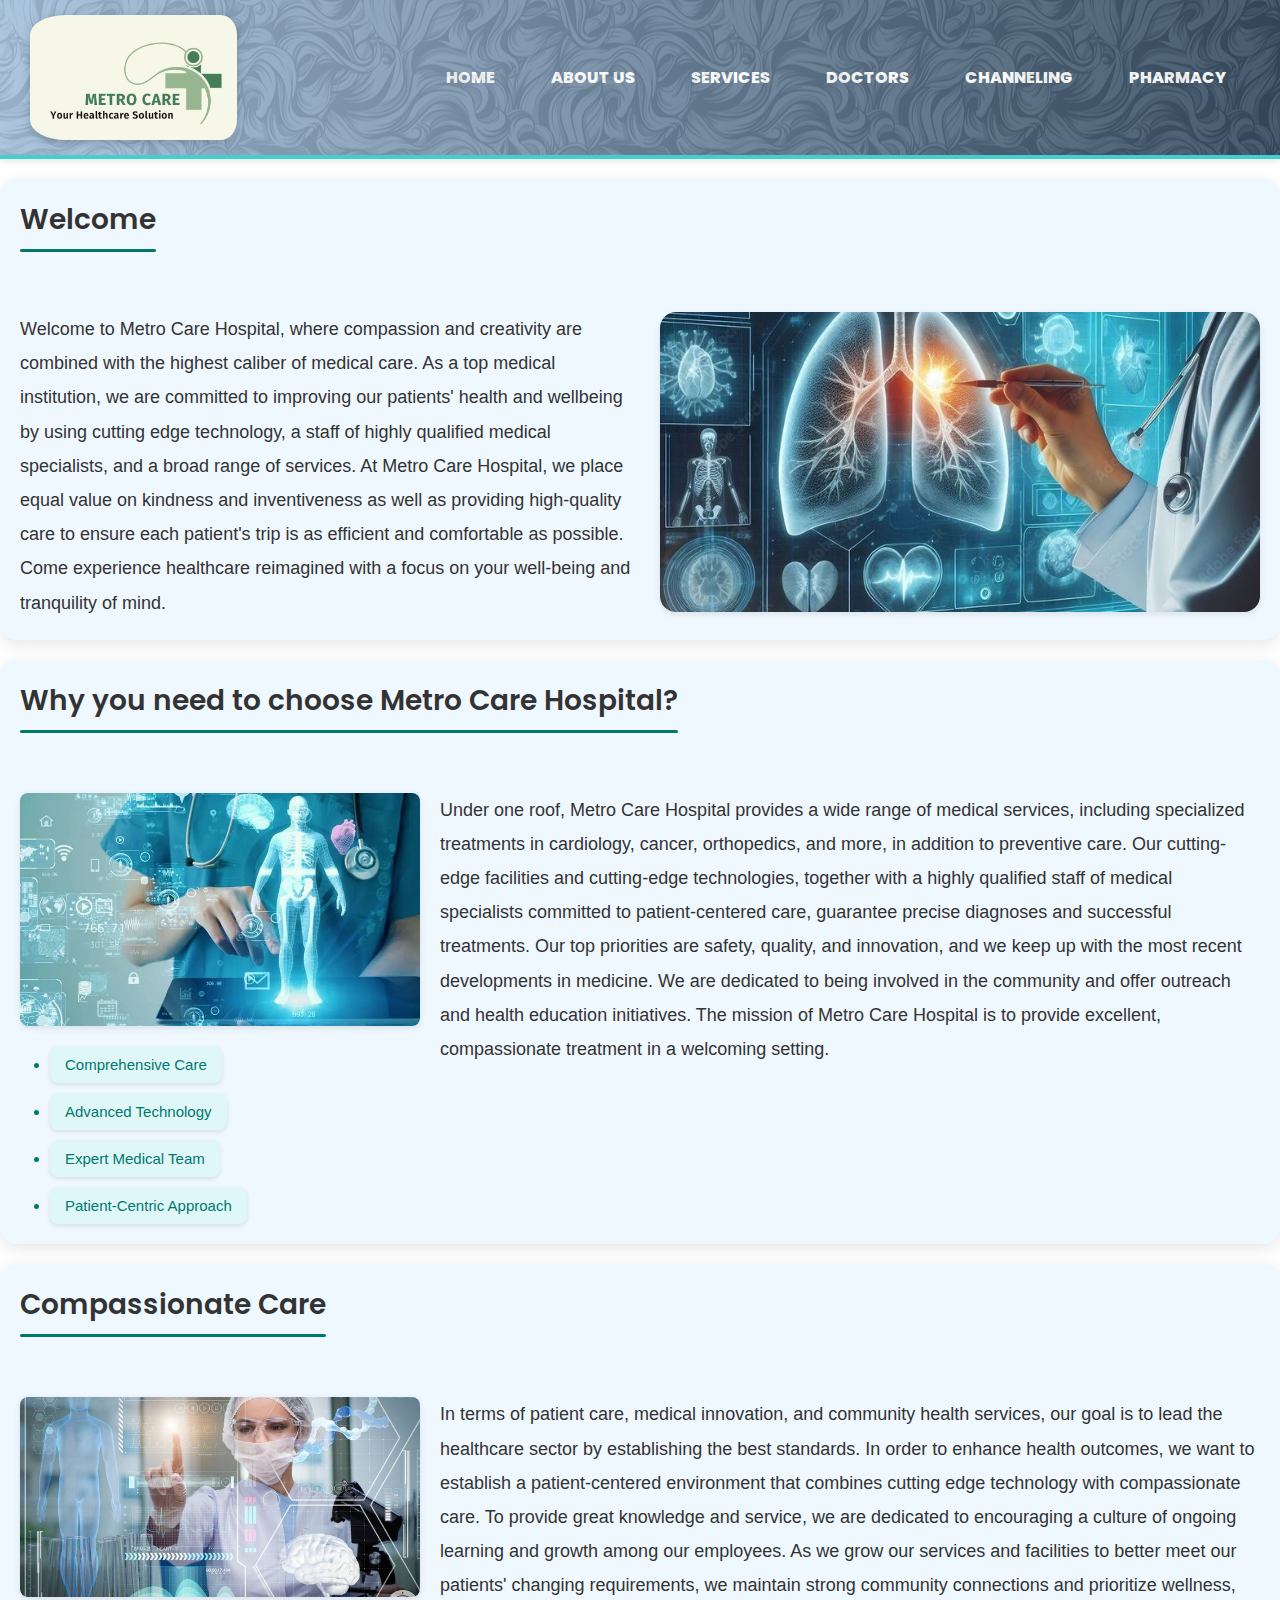
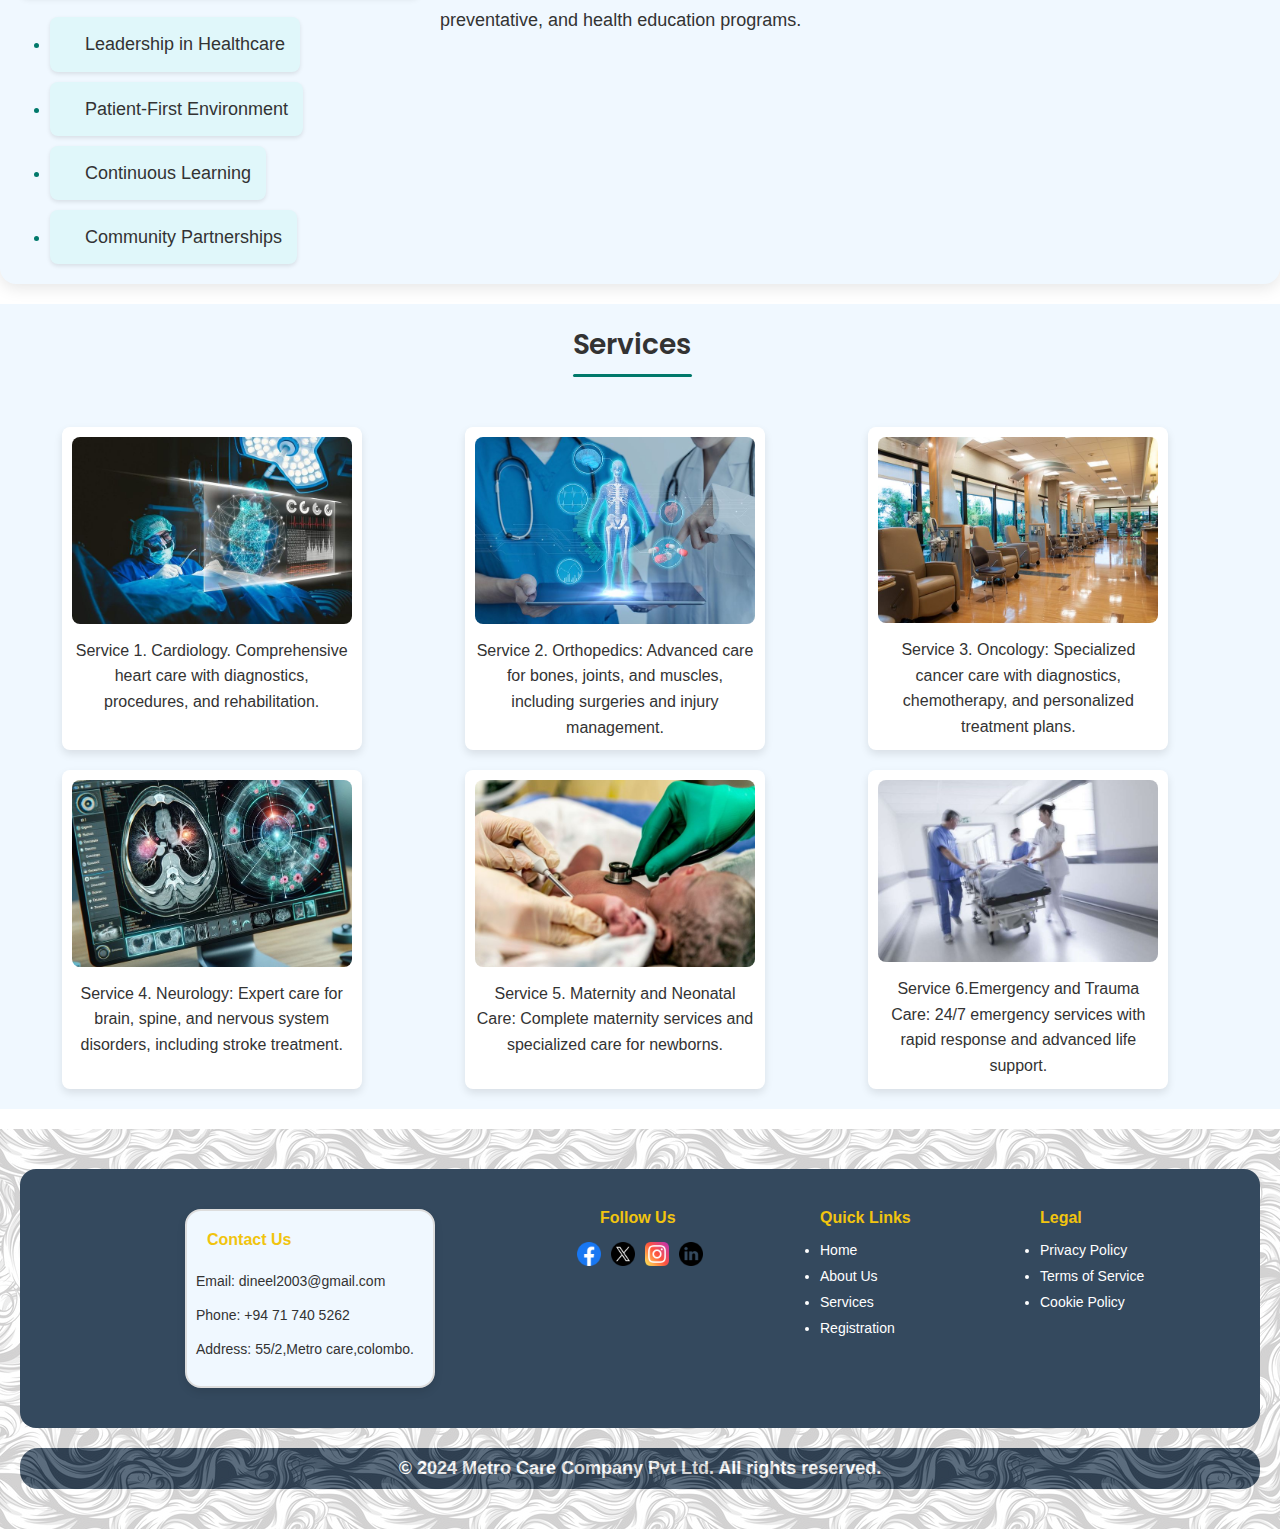
==== index.html @ cfb63183 "Add files via upload" ====
<!DOCTYPE html>
<html lang="en">
<head>
    <meta charset="UTF-8">
    <meta name="viewport" content="width=device-width, initial-scale=1.0">
    <title>Home page</title>
    <link href="https://fonts.googleapis.com/css2?family=Poppins:wght@400;600&display=swap" rel="stylesheet">
    <link rel="stylesheet" href="Styles/header.css">
    <link rel="stylesheet" href="Styles/homepage.css">
    <link rel="stylesheet" href="Styles/footer.css">
    <link rel="apple-touch-icon" sizes="180x180" href="favicon_io/apple-touch-icon.png">
    <link rel="icon" type="image/png" sizes="32x32" href="favicon_io/favicon-32x32.png">
    <link rel="icon" type="image/png" sizes="16x16" href="favicon_io/favicon-16x16.png">
    <link rel="manifest" href="favicon_io/site.webmanifest">
</head>
<body>
    
   <div class="container">
    <nav class="navbar">
       
        <img src="images/logo.png" alt="logo" class="logo" >

        <input type="checkbox" id="menu-toggle-checkbox" class="menu-checkbox">
        <label for="menu-toggle-checkbox" class="menu-toggle">
            <i class="fa fa-bars open-icon"></i>
            <i class="fa fa-times close-icon"></i>
            <span class="menu-text">Menu Button</span>
        </label>

        <ul class="nav-links">
            <li><a href="index.html">Home</a></li>
            <li><a href="About_us .html">About us</a></li>
            <li><a href="Services.html">Services</a></li>
            <li><a href="Doctors.html">Doctors</a></li>
            <li><a href="Consulting_Reservation.html">Channeling</a></li>
            <li><a href="Pharmacy.html">Pharmacy</a></li>
      
        </ul>
    
    </nav>
   </div>
    
    



   <section id="intro" class="intro">
    <header>
        <h1>Welcome</h1>
    </header>
    <div class="intro-content">
        <p>
            Welcome to Metro Care Hospital, where compassion and creativity are combined with the highest caliber of medical care. As a top medical institution, we are committed to improving our patients' health and wellbeing by using cutting edge technology, a staff of highly qualified medical specialists, and a broad range of services. At Metro Care Hospital, we place equal value on kindness and inventiveness as well as providing high-quality care to ensure each patient's trip is as efficient and comfortable as possible. Come experience healthcare reimagined with a focus on your well-being and tranquility of mind.
        </p>
        <img src="images/Main image.jpeg" alt="main" class="main_image">
    </div>
</section>

<section id="sec02" class="sec02">
    <header>
        <h2>Why you need to choose Metro Care Hospital?</h2>
    </header>
    <div class="sec02-content">
        <div class="left-content">
            <img src="images/2nd image.jpeg" alt="2nd" class="sec02-image">
            <ul class="sec02-list">
                
                <li>Comprehensive Care</li>
                <li>Advanced Technology</li>
                <li>Expert Medical Team</li>
                <li>Patient-Centric Approach</li>
            
            </ul>
        </div>
        <div class="right-content">
        <p>
            Under one roof, Metro Care Hospital provides a wide range of medical services, including specialized treatments in cardiology, cancer, orthopedics, and more, in addition to preventive care. Our cutting-edge facilities and cutting-edge technologies, together with a highly qualified staff of medical specialists committed to patient-centered care, guarantee precise diagnoses and successful treatments. Our top priorities are safety, quality, and innovation, and we keep up with the most recent developments in medicine. We are dedicated to being involved in the community and offer outreach and health education initiatives. The mission of Metro Care Hospital is to provide excellent, compassionate treatment in a welcoming setting.
        </p>
    </div>
    </div>
</section>




<section id="sec03" class="sec03">
    <header>
        <h2>Compassionate Care</h2>
    </header>
    <div class="sec03-content">
        <div class="left-content">
            <img src="images/3rd image.jpeg" alt="3rd" class="sec03-image">
            <ul class="sec03-list">
                <li><p>Leadership in Healthcare</p></li>
                <li><p>Patient-First Environment</p></li>
                <li><p>Continuous Learning</p></li>
                <li><p>Community Partnerships</p></li>
                
            </ul>
        </div>
        <div class="right-content">
        <p>
            In terms of patient care, medical innovation, and community health services, our goal is to lead the healthcare sector by establishing the best standards. In order to enhance health outcomes, we want to establish a patient-centered environment that combines cutting edge technology with compassionate care. To provide great knowledge and service, we are dedicated to encouraging a culture of ongoing learning and growth among our employees. As we grow our services and facilities to better meet our patients' changing requirements, we maintain strong community connections and prioritize wellness, preventative, and health education programs.
        </p>
    </div>
    </section>





        <section id="services01" class="services01">
            <header>
                <h2>Services</h2>
            </header>
            <div class="services-grid">
                <div class="service-item">
                    <img src="images/Services cardiology.jpeg" alt="Service 1" class="service-image">
                    <p class="service-description">Service 1. Cardiology. Comprehensive heart care with diagnostics, procedures, and rehabilitation. </p>
                </div>
                <div class="service-item">
                    <img src="images/Services Orthopedics.jpeg" alt="Service 2" class="service-image">
                    <p class="service-description">Service 2. Orthopedics: Advanced care for bones, joints, and muscles, including surgeries and injury management.</p>
                </div>
                <div class="service-item">
                    <img src="images/Services oncology.jpeg" alt="Service 3" class="service-image">
                    <p class="service-description">Service 3. Oncology: Specialized cancer care with diagnostics, chemotherapy, and personalized treatment plans.</p>
                </div>
                <div class="service-item">
                    <img src="images/Services neurology.jpeg" alt="Service 4" class="service-image">
                    <p class="service-description">Service 4. Neurology: Expert care for brain, spine, and nervous system disorders, including stroke treatment.</p>
                </div>
                <div class="service-item">
                    <img src="images/Services Maternity.jpeg" alt="Service 5" class="service-image">
                    <p class="service-description">Service 5. Maternity and Neonatal Care: Complete maternity services and specialized care for newborns.</p>
                </div>
                <div class="service-item">
                    <img src="images/Services Emergency.jpeg" alt="Service 6" class="service-image">
                    <p class="service-description">Service 6.Emergency and Trauma Care: 24/7 emergency services with rapid response and advanced life support.</p>
                </div>
            </div>
        </section >
   
        


        <section id="footer" class="footer-content">
            <footer class="footer">
                <div class="footer-container">
                    <div class="footer-section contact-info">
                        <h4>Contact Us</h4>
                        <p >Email: dineel2003@gmail.com</p>
                        <p >Phone: +94 71 740 5262</p>
                        <p> Address: 55/2,Metro care,colombo.</p>
                        
                    </div>
            
                    <div class="footer-section social-media">
                        <h4>Follow Us</h4>
                        <div class="social-icons">
                            <a href="https://www.facebook.com/dineel2003" aria-label="Facebook" class="social-icon facebook-icon"></a>
                            <a href="https://twitter.com/@dineel2003" aria-label="Twitter" class="social-icon twitter-icon"></a>
                            <a href="https://www.instagram.com/dineel2003" aria-label="Instagram" class="social-icon instagram-icon"></a>
                            <a href="https://www.linkedin.com/in/anupa-dineel-a525a6326/?lipi=urn%3Ali%3Apage%3Ad_flagship3_feed%3B78m%2FQlrqSu%2BwsPcbqlUBnw%3D%3D" aria-label="Linkedin" class="social-icon linkedin-icon"></a>
                        </div>
                    </div>
            
                    <div class="footer-section quick-links">
                        <h4>Quick Links</h4>
                        <ul>
                        <li><a href="index.html">Home</a></li>
                        <li><a href="About_us .html">About Us</a></li>
                        <li><a href="Services.html">Services</a></li>
                        <li><a href="Registration.html">Registration</a></li>
                        </ul>
                    </div>
            
                    <div class="footer-section legal-info">
                        <h4>Legal</h4>
                        <ul>
                            <li><a href="#">Privacy Policy</a></li>
                            <li><a href="#">Terms of Service</a></li>
                            <li><a href="#">Cookie Policy</a></li>
                        </ul>
                    </div>
                </div>
            
                <div class="footer-bottom">
                    <p>&copy; 2024 Metro Care Company Pvt Ltd. All rights reserved.</p>
                </div>
            </footer>
        </section>
            
    
    




  
</body>
</html>
---- Styles/header.css ----
*{
    margin:0;
    padding: 0;
    box-sizing: border-box;
}

.container{
    width: 100%;
    background-color: aqua;
}
.navbar{
    position: relative;
    display: flex;
    align-items: center;
    justify-content: space-between;
    padding:15px 30px;
    background:  linear-gradient(90deg, #a4c0db, #34495e);
    box-shadow: 0 2px 8px rgba(0, 0, 0, 0.1);
    border-bottom: 4px solid rgb(68, 207, 207);
    overflow: hidden;
   
}
.navbar::before {
    content: '';
    position: absolute;
    top: 0;
    left: 0;
    right: 0;
    bottom: 0;
    background-image: url(../images/pattern1.jpg);
    opacity: 0.1; 
    pointer-events: none; 
    z-index: 0;
    background-size: auto;
    background-position: center;
    
 }


.logo {
    height: 125px;                    
    width: auto;                     
    padding-right: 20px;            
    transition: transform 0.3s ease; 
    filter: drop-shadow(0 2px 4px rgba(0, 0, 0, 0.2)); 
    border-radius: 16%;
    cursor: pointer;
}

.logo:hover {
    transform: scale(1.1);
}

.nav-links {
    list-style: none;             
    display: flex; 
    align-items: center;
    gap:  8px;
}




 .nav-links a {
    color: white;                
    text-decoration: none; 
    text-transform: uppercase;      
    font-weight: 750;           
    transition: color 0.3s, background-color 0.3s;
    padding:16px 24px;
    border-radius: 4px;
    font-family: 'Poppins', sans-serif; 

} 


.nav-links a:hover {
    color:rgb(231, 167, 82);
    color: #2c2d50;
    background-color: #ecf1f1;
   
}
.menu-toggle{
    display: none;
    
} 
.menu-checkbox{
    display: none;
} 
/*Header mobile version*/  

@media screen and (max-width: 768px) {
    .navbar {
        flex-direction: column;
        align-items: center;
        padding: 10px 20px;
    }

    .nav-links {
        flex-direction: column;
        align-items: center;
        display: none; 
        width: 100%;
        padding: 0;
        margin: 0;
        border-top: 1px solid #ccc;
        
        
    }

    .nav-links li {
        
    
        margin:18px 0px;
        width: 100%;
        text-align: center;
    }
    .logo{
        margin-bottom: 20px;
       
    }

    
    .menu-checkbox {
       display: none;
    }

    
    .menu-toggle {
        display: flex;
        justify-content: center;
        align-items: center;
        background: #34495e;
        border: none;
        color: white;
        font-size: 15px;
        font-family:'Poppins', sans-serif; ;
        cursor: pointer;
        padding: 20px;
        border-radius: 50%;
        box-shadow: 0 2px 5px rgba(0, 0, 0, 0.2);
        transition: background 0.3s, transform 0.3s;
        margin-bottom: 20px;
    }

    
    .menu-toggle:hover {
        background: #2c3e50;
        transform: scale(1.1);
    }

    
    .menu-checkbox:checked ~ .nav-links {
        display: flex; 
    }

    
    .menu-toggle .open-icon {
        display: block;
    }

    .menu-checkbox:checked + .menu-toggle .open-icon {
        display: none; 
    }

    .menu-checkbox:checked + .menu-toggle .close-icon {
        display: block; 
    }

    .menu-toggle .close-icon {
        display: none; 
    }
}
---- Styles/homepage.css ----
/*Homepage content*/

/*1 section*/

* {
    margin: 0;
    padding: 0;
    box-sizing: border-box;
    font-family: Arial, sans-serif; 
}

.intro {
    padding: 20px;
    background-color:aliceblue;
    border-radius: 16px;
    box-shadow: 0 4px 16px rgba(0, 0, 0, 0.1);
    margin-top: 20px;
}

header {
    margin-bottom: 20px;
}
.intro h1 {
    font-family: 'Poppins', sans-serif; 
    font-size: 28px; 
    margin-bottom: 20px;
    color: #333; 
    font-weight: 600; 
    position: relative; 
    display: inline-block; 
    padding-bottom: 10px;
}
.intro h1::after {
    content: ''; 
    display: block;
    width: auto; 
    height: 3px; 
    background-color: #00796b; 
    margin: 0 auto; 
    margin-top: 8px; 
    border-radius: 2px; 
}

.intro-content {
    display: flex; 
    align-items: flex-start;
    gap: 20px; 
}

.intro p {
    flex: 1; 
    line-height: 1.9; 
    color: #333; 
    font-size: 18px; 
}

.main_image {
    width: 600px; 
    height: 300px; 
    object-fit: cover; 
    border-radius: 16px; 
    box-shadow: 0 2px 6px rgba(0, 0, 0, 0.1); 
    margin-left: auto; 
}

/*Section 1 mobile version*/
@media (max-width: 768px) {
    .intro-content {
        flex-direction: column;
        align-items: center; 
    }

    .intro p {
        font-size: 16px; }
    
    .main_image {
        width: 100%; 
        height: auto; 
        margin-left: 0;
        border-radius: 16px;
    }
}

/*section 02*/




.sec02 {
    padding: 20px;
    background-color: aliceblue;
    border-radius: 16px;
    box-shadow: 0 4px 16px rgba(0, 0, 0, 0.1);
    margin-top: 20px; 
}

header {
    margin-bottom: 30px;
}
.sec02 h2 {
    font-family: 'Poppins', sans-serif; 
    font-size: 28px; 
    margin-bottom: 20px;
    color: #333; 
    font-weight: 600; 
    position: relative; 
    display: inline-block; 
    padding-bottom: 10px;
}
.sec02 h2::after {
    content: ''; 
    display: block;
    width: auto; 
    height: 3px; 
    background-color: #00796b; 
    margin: 0 auto; 
    margin-top: 8px; 
    border-radius: 2px; 
}


.sec02-content {
    display: flex; 
    justify-content: space-between; 
    align-items: flex-start; 
}

.left-content {
    display: flex;
    flex-direction: column; 
    align-items: flex-start; 
    gap: 10px; 
}

.sec02 p {
    flex: 1; 
    line-height: 1.9; 
    color: #333; 
    font-size: 18px; 
    text-align: left; 
    margin-left: 20px; 
}

.sec02-image {
    width: 400px; 
    height: auto; 
    object-fit: cover; 
    border-radius: 8px; 
    box-shadow: 0 2px 6px rgba(0, 0, 0, 0.1); 
}

.sec02-list {
    
    padding: 0; 
    margin: 0; 
    display: flex; 
    flex-direction: column; 
    align-items: flex-start; 
    gap: 10px; 
    margin-top: 10px; 
    margin-left: 30px;
}

.sec02-list li {
    background-color: #e0f7fa; 
    padding: 10px 15px; 
    border-radius: 8px; 
    box-shadow: 0 2px 4px rgba(0, 0, 0, 0.1); 
    font-size: 15px; 
    color: #00796b; 
}
/*Section 2 mobile version*/
@media screen and (max-width: 768px) {
    .sec02-content {
        display: flex;
        flex-direction: column; 
        gap: 20px; 
        width: 100%; 
    }

    .left-content {
        display: flex;
        flex-direction: row; 
        align-items: flex-start;
        gap: 10px; 
        width: 100%; 
    }

    .sec02-image {
        width: 140px; 
        height:210px ; 
    }
    .sec02 p{
        font-size: 16px;

    }


    .sec02-list {
        margin: 0;
        list-style:none; 
        display: flex;
        flex-direction: column;
        gap: 5px; 
        
    }
    

    .right-content {
        width: 100%; 
        margin-top: 20px; 
    }

    .right-content p {
        text-align: justify; 
        margin: 0; 
    }
}



/*section 03*/
.sec03 {
    padding: 20px;
    background-color: aliceblue;
    border-radius: 16px;
    box-shadow: 0 4px 16px rgba(0, 0, 0, 0.1);
    margin-top: 20px; 
}

header {
    margin-bottom: 30px;
}
.sec03 h2 {
    font-family: 'Poppins', sans-serif; 
    font-size: 28px; 
    margin-bottom: 20px;
    color: #333; 
    font-weight: 600; 
    position: relative; 
    display: inline-block; 
    padding-bottom: 10px; 
}
.sec03 h2::after {
    content: ''; 
    display: block;
    width: auto; 
    height: 3px; 
    background-color: #00796b; 
    margin: 0 auto; 
    margin-top: 8px; 
    border-radius: 2px; 
}

.sec03-content {
    display: flex; 
    justify-content: space-between; 
    align-items: flex-start; 
}

.left-content {
    display: flex;
    flex-direction: column; 
    align-items: flex-start; 
    gap: 10px; 
}

.sec03 p {
    flex: 1; 
    line-height: 1.9; 
    color: #333; 
    font-size: 18px; 
    text-align: left; 
    margin-left: 20px; 
}

.sec03-image {
    width: 400px; 
    height: auto; 
    object-fit: cover; 
    border-radius: 8px; 
    box-shadow: 0 2px 6px rgba(0, 0, 0, 0.1); 
}

.sec03-list {
    
    padding: 0; 
    margin: 0; 
    display: flex; 
    flex-direction: column; 
    align-items: flex-start; 
    gap: 10px; 
    margin-top: 10px; 
    margin-left: 30px;
}

.sec03-list li {
    background-color: #e0f7fa; 
    padding: 10px 15px; 
    border-radius: 8px; 
    box-shadow: 0 2px 4px rgba(0, 0, 0, 0.1); 
    font-size: 15px; 
    color: #00796b; 
}
/*section3 mobile version*/

@media screen and (max-width: 768px) {
    .sec03-content {
        display: flex;
        flex-direction: column; 
        gap: 20px; 
        width: 100%; 
    }

    .left-content {
        display: flex;
        flex-direction: row; 
        align-items: flex-start; 
        gap: 10px;
        width: 100%; 
    }

    .sec03-image {
       
        max-width: 140px; 
        height: 210px; 
    }
    .sec03 p{
        font-size: 15px;
       
        

    }

    .sec03-list {
         text-align: center;
         margin: 0;
         list-style:none; 
         display: flex;
         flex-direction: column; 
         gap: 5px; 
         
     }
     .sec03-list p {
        font-size: 15px; 
       color: #00796b;
       margin-left: -15px;

     }
     
    

    .right-content {
        order: 2; 
        width: 100%; 
        margin-top: 20px; 
    }

    .right-content p {
        text-align: justify; 
        margin: 0; 
    }
}




/*section 4 services */
body {
    font-family: Arial, sans-serif; 
}


.services01 {
    padding: 20px;
    background-color: aliceblue;
    text-align: center;
    margin-top: 20px;
    margin-bottom: 20px;
}

.services01 header {
    margin-bottom: 20px;
    text-align: center;
    margin-left: -40px;
    
}

.services01 h2 {
    font-family: 'Poppins', sans-serif; 
    font-size: 28px; 
    margin-bottom: 20px;
    color: #333; 
    font-weight: 600; 
    position: relative; 
    display: inline-block; 
    padding-bottom: 10px; 
    margin-left: 25px;
} 
.services01 h2::after {
    content: ''; 
    display: block;
    width: auto; 
    height: 3px; 
    background-color: #00796b; 
    margin: 0 auto; 
    margin-top: 8px; 
    border-radius: 2px; 
}
    
    

.services-grid {
    display: grid;
    grid-template-columns: repeat(auto-fit, minmax(300px, 1fr)); 
    gap: 20px; 
    justify-items: center; 
    margin-right: 50px;
    
}

.service-item {
    background-color: #fff;
    border-radius: 8px;
    box-shadow: 0 4px 8px rgba(0, 0, 0, 0.1);
    padding: 10px;
    max-width: 300px; 
    text-align: left;
    
}

.service-image {
    width: 100%;
    height: auto;
    border-radius: 8px;
    margin-bottom: 10px; 
}

.service-description {
    font-family:Arial, Helvetica, sans-serif;
    font-size: 16px;
    line-height: 1.6;
    color: #333;
    text-align: center;
    
}

/*footer contact us part*/
.contact-info header {
    margin-bottom: 20px;
    text-align: center;
    margin-left: -20px;
    
}

.contact-info h1 {
    font-family: 'Poppins', sans-serif; 
    font-size: 28px; 
    margin-bottom: 20px;
    color: #333; 
    font-weight: 600; 
    position: relative; 
    display: inline-block; 
    padding-bottom: 10px; 
    margin-left: 25px;
} 
.contact-info h1::after {
    content: ''; 
    display: block;
    width: auto; 
    height: 3px; 
    background-color: #00796b; 
    margin: 0 auto; 
    margin-top: 8px; 
    border-radius: 2px; 
}
    

.contact-info {
    padding: 20px;
    background-color:aliceblue;
    border: 2px solid#ddd;
    border-radius: 16px;
    max-width: 600px;
    margin: 20px auto;
    display: flex;
    flex-direction: column;
    align-items: flex-start;
    box-shadow: 0 4px 8px rgba(0, 0, 0, 0.1);
}

.contact-details {
    display: flex;
    flex-direction: column;
    gap: 15px;
    width: 100%;
}

.contact-field {
    display: flex;
    align-items: center;
    gap: 10px;
    width: 100%;
}

.contact-field label {
    flex: 0 0 80px;
    font-size: 16px;
    font-weight: bold;
    text-align: right;
}

.contact-field input {
    flex: 1;
    padding: 8px;
    border: 1px solid #ccc;
    border-radius: 4px;
    font-size: 14px;
}











@media screen and (max-width: 768px) {
    .services-grid {
        grid-template-columns: 1fr; 
        gap: 10px; 
        margin: 0 auto; 
        padding: 0 10px; 
    }
}
---- Styles/footer.css ----
.footer-container {
    background-color:  #34495e; 
    border-radius: 16px;
    display: flex;
    flex-wrap: wrap;
    justify-content: space-around;
    align-items: flex-start; 
    gap: 20px;
    padding: 20px; 
    position: relative;
    z-index: 1;
    
}


.footer {
    position: relative;
    padding: 40px 20px;
    color: #ffffff;
    overflow: hidden;
    text-align: center;
    font-size: 14px;
    
}

.footer::before {
    content: '';
    position: absolute;
    top: 0;
    left: 0;
    right: 0;
    bottom: 0;
    background-image:url(../images/pattern1.jpg) ;
    background-size: auto; 
    background-position: center;
    opacity: 0.2; 
    pointer-events: none;
    z-index: 0;
}

.footer-section {
    flex: 1; 
    max-width: 200px;
    min-width: 150px; 
    text-align: left; 
    
}

.footer-section.contact-info {
    max-width: 200px; 
    min-width: 250px;
    padding: 20px 0;    
    

}

.footer-section.contact-info h4{
    padding-left:20px ;
    margin-top: auto;

}



.footer-section.contact-info p{
    margin-right: auto;
    margin: 9px;
    color: #333;
 

    
}

   





.footer-section h4 {
    margin: 20px 0 15px; 
    font-size: 16px;
    color: #f1c40f;
}

.footer-section p,
.footer-section a {
    color: #ffffff;
    text-decoration: none;
    margin-bottom: 10px;
    display: block;
 
   
}

.footer-section a:hover {
    color: #f1c40f;
}

.footer-section.social-media h4{
    position: relative;

}
.social-icons {
    display: flex;
    gap: 10px;
    justify-content: center;
    margin-left: -120px;
    
}

.social-icon {
    width: 24px;
    height: 24px;
    background-size: contain;
    background-repeat: no-repeat;   
    justify-content: center;   
}




.social-icon.facebook-icon {
    background-image: url(../images/facebook.png);
}

.social-icon.twitter-icon {
    background-image:url(../images/twitter.png); 
}

.social-icon.instagram-icon {
    background-image: url(../images/instagram.png);
}
.social-icon.linkedin-icon {
    background-image:url(../images/linkedin.png) ;
}
.footer-bottom {
    padding: 10px 0;
    margin-top: 20px;
    font-size: 18px;
    color: #ffffff;
    background-color: #34495e;
    text-align: center;
    font-weight: bold;
    border-radius: 18px;
}

/* Footer section mobile version*/
@media screen and (max-width: 768px) {
    .footer-container {
        flex-direction: column; 
        align-items: center; 
        gap: 15px; 
        padding: 15px; 
    }

    .footer {
        padding: 30px 15px; 
        font-size: 12px;} 

    .footer::before {
        background-size: cover; 
        opacity: 0.2; 
    }

    .footer-section {
        max-width: 100%; 
        min-width: 0; 
        text-align: center; 
        padding: 10px 0; 
    }

    .footer-section.contact-info {
        max-width: 100%;
        min-width: 0; 
        padding: 10px 0; 
    }

    .footer-section.contact-info h4 {
        padding-left: 10px; 
    }

    .footer-section.contact-info p {
        padding-left: 10px; 
        margin-right: 10px; 
        color:#333; 
    }

    .footer-section h4 {
        font-size: 14px; 
        margin: 15px 0; 
    }

    .footer-section p,
    .footer-section a {
        font-size: 12px; 
        margin-bottom: 8px; 
        margin: center;
    }

    .footer-section.social-media h4 {
        position: relative; 
    }

    .social-icons {
        margin-left: 0; 
        justify-content: center; 
    }

    .social-icon {
        width: 20px; 
        height: 20px;
    }

    .footer-bottom {
        padding: 10px 0;
        font-size: 14px; 
        border-radius: 8px; 
    }
}
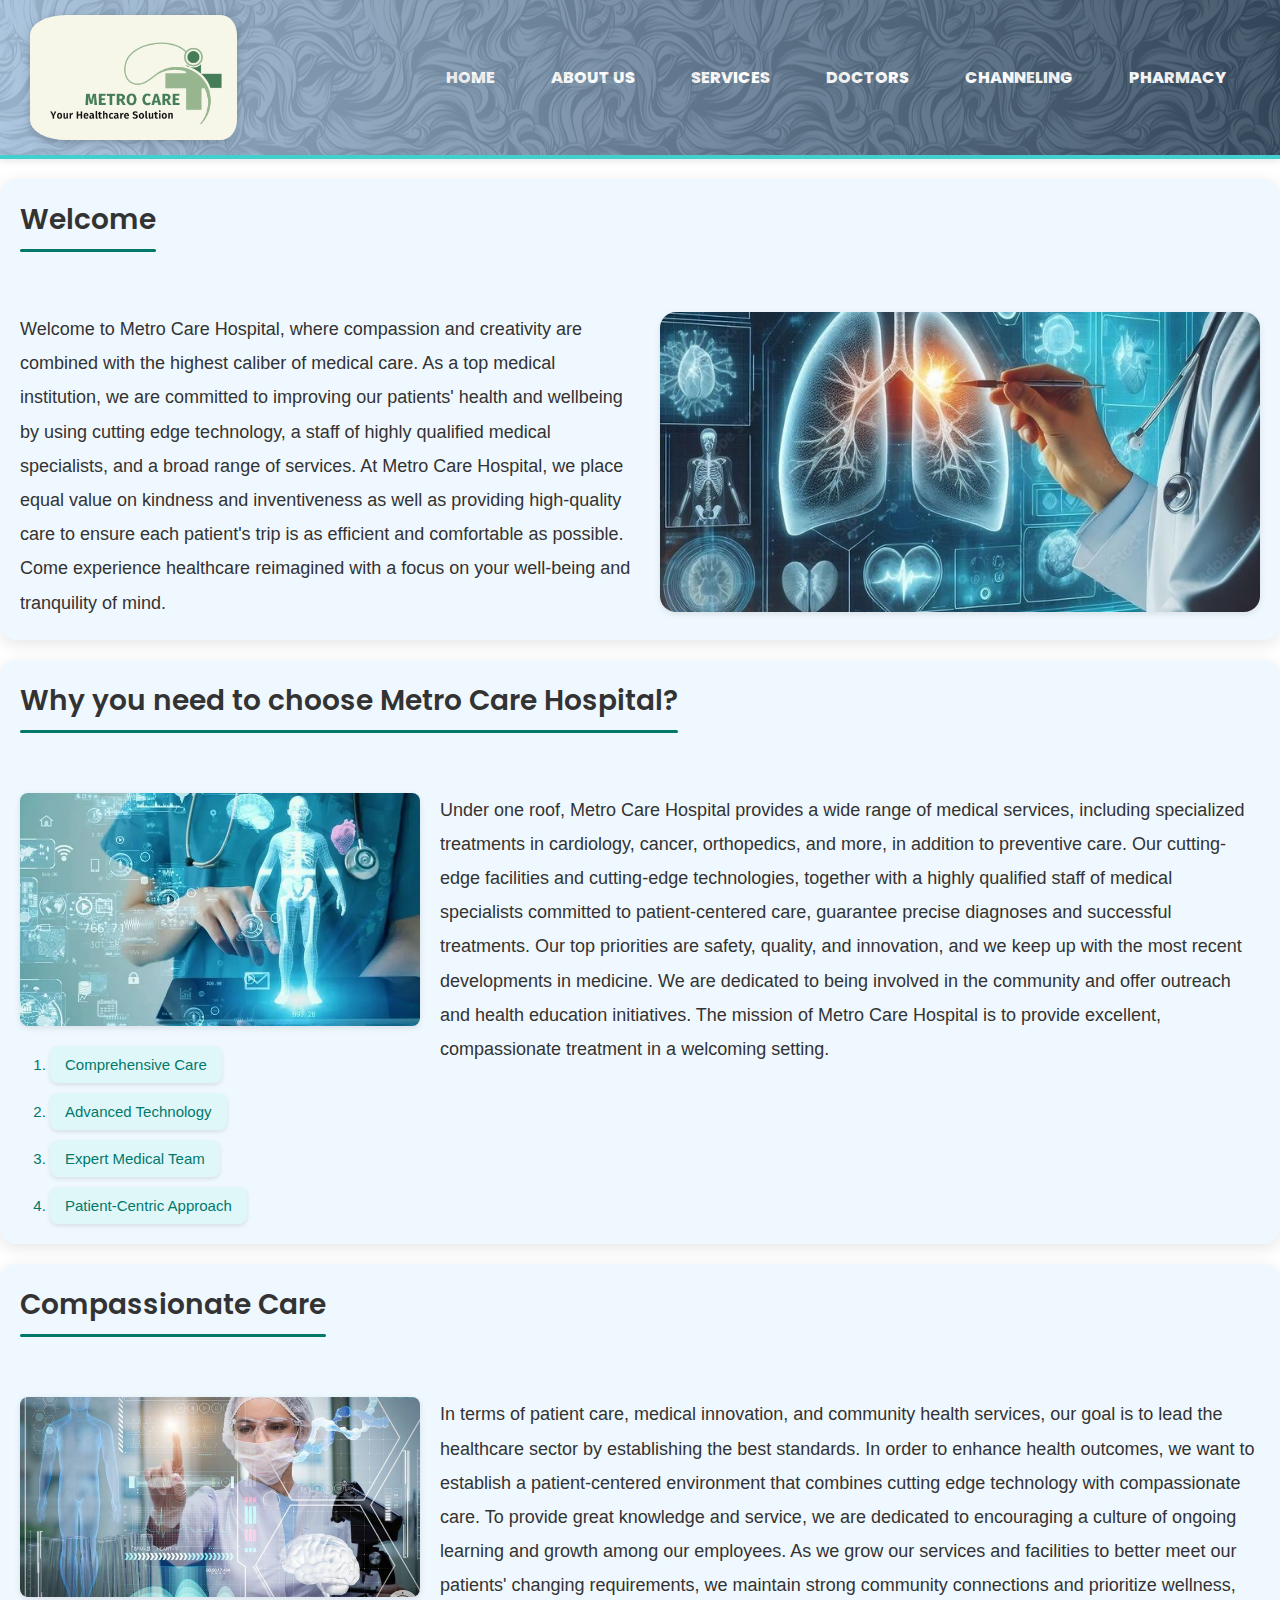
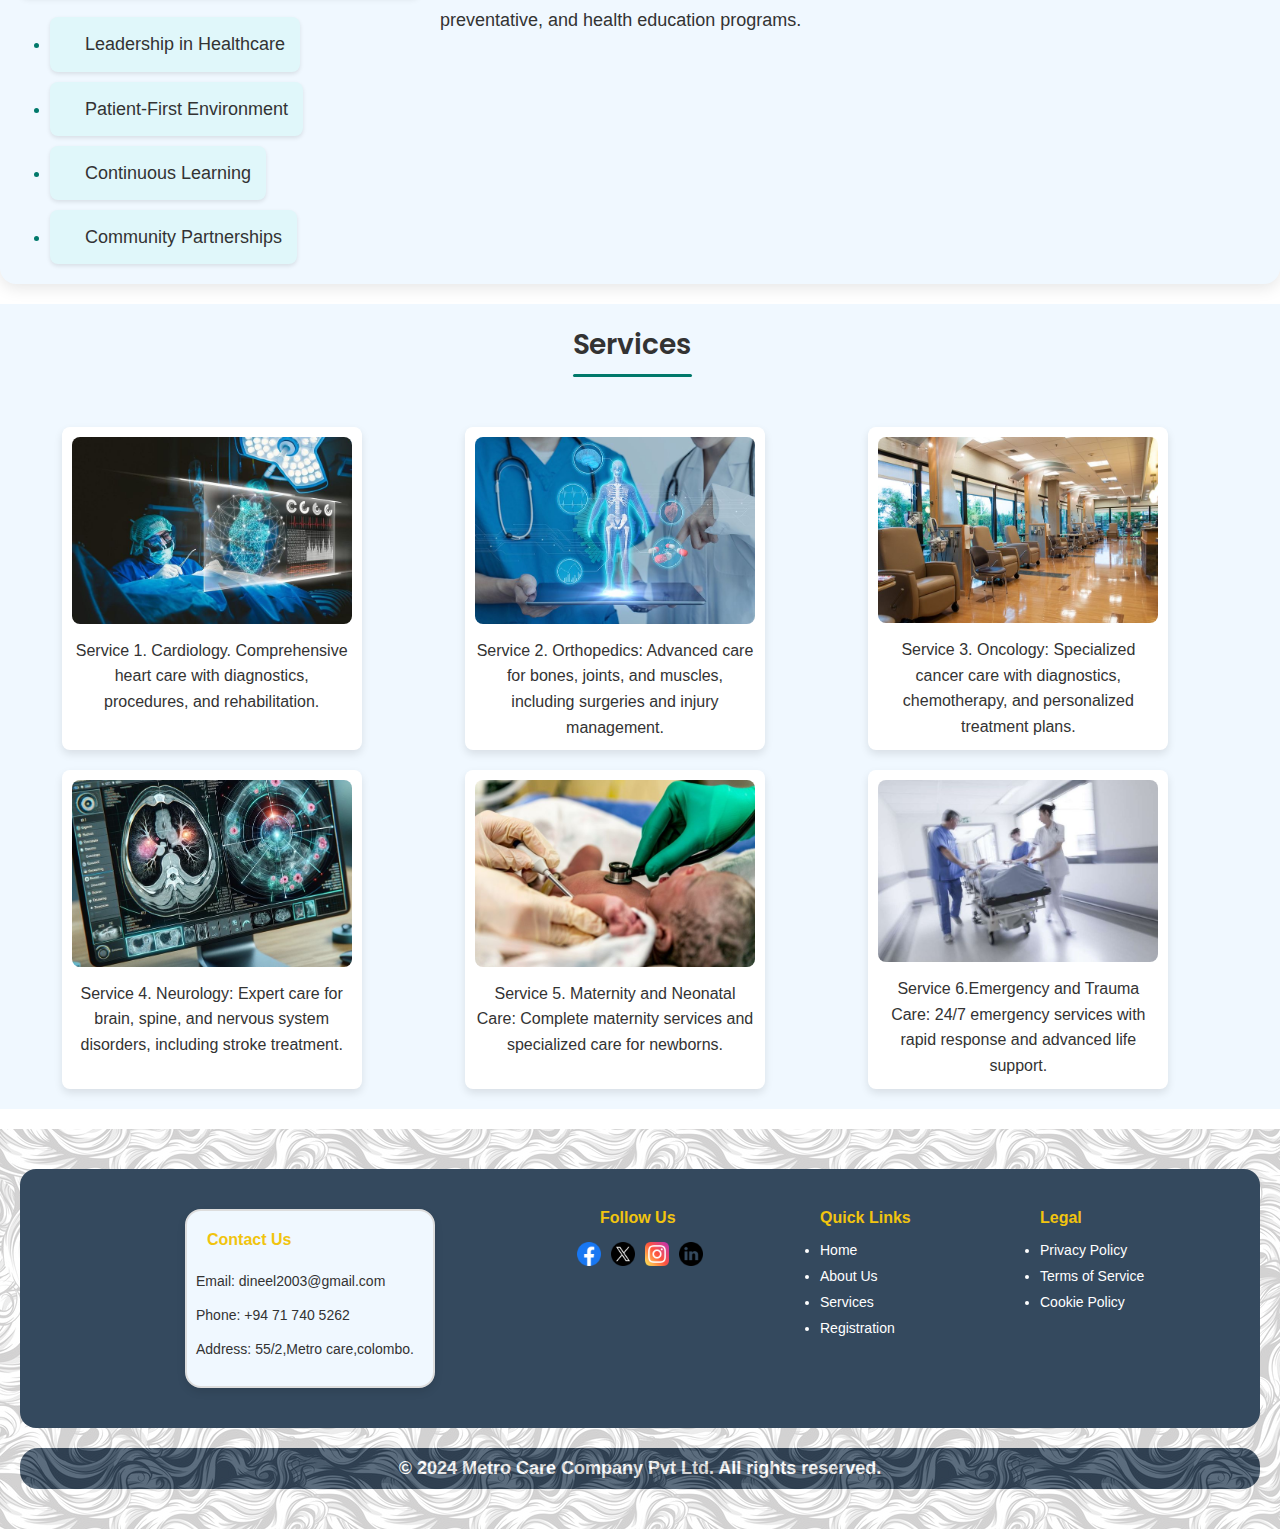
==== commit 555762ac: "Update index.html" ====
--- a/index.html
+++ b/index.html
@@ -63,14 +63,14 @@
     <div class="sec02-content">
         <div class="left-content">
             <img src="images/2nd image.jpeg" alt="2nd" class="sec02-image">
-            <ul class="sec02-list">
+            <ol class="sec02-list">
                 
                 <li>Comprehensive Care</li>
                 <li>Advanced Technology</li>
                 <li>Expert Medical Team</li>
                 <li>Patient-Centric Approach</li>
             
-            </ul>
+            </ol>
         </div>
         <div class="right-content">
         <p>
@@ -199,4 +199,4 @@
 
   
 </body>
-</html>+</html>
